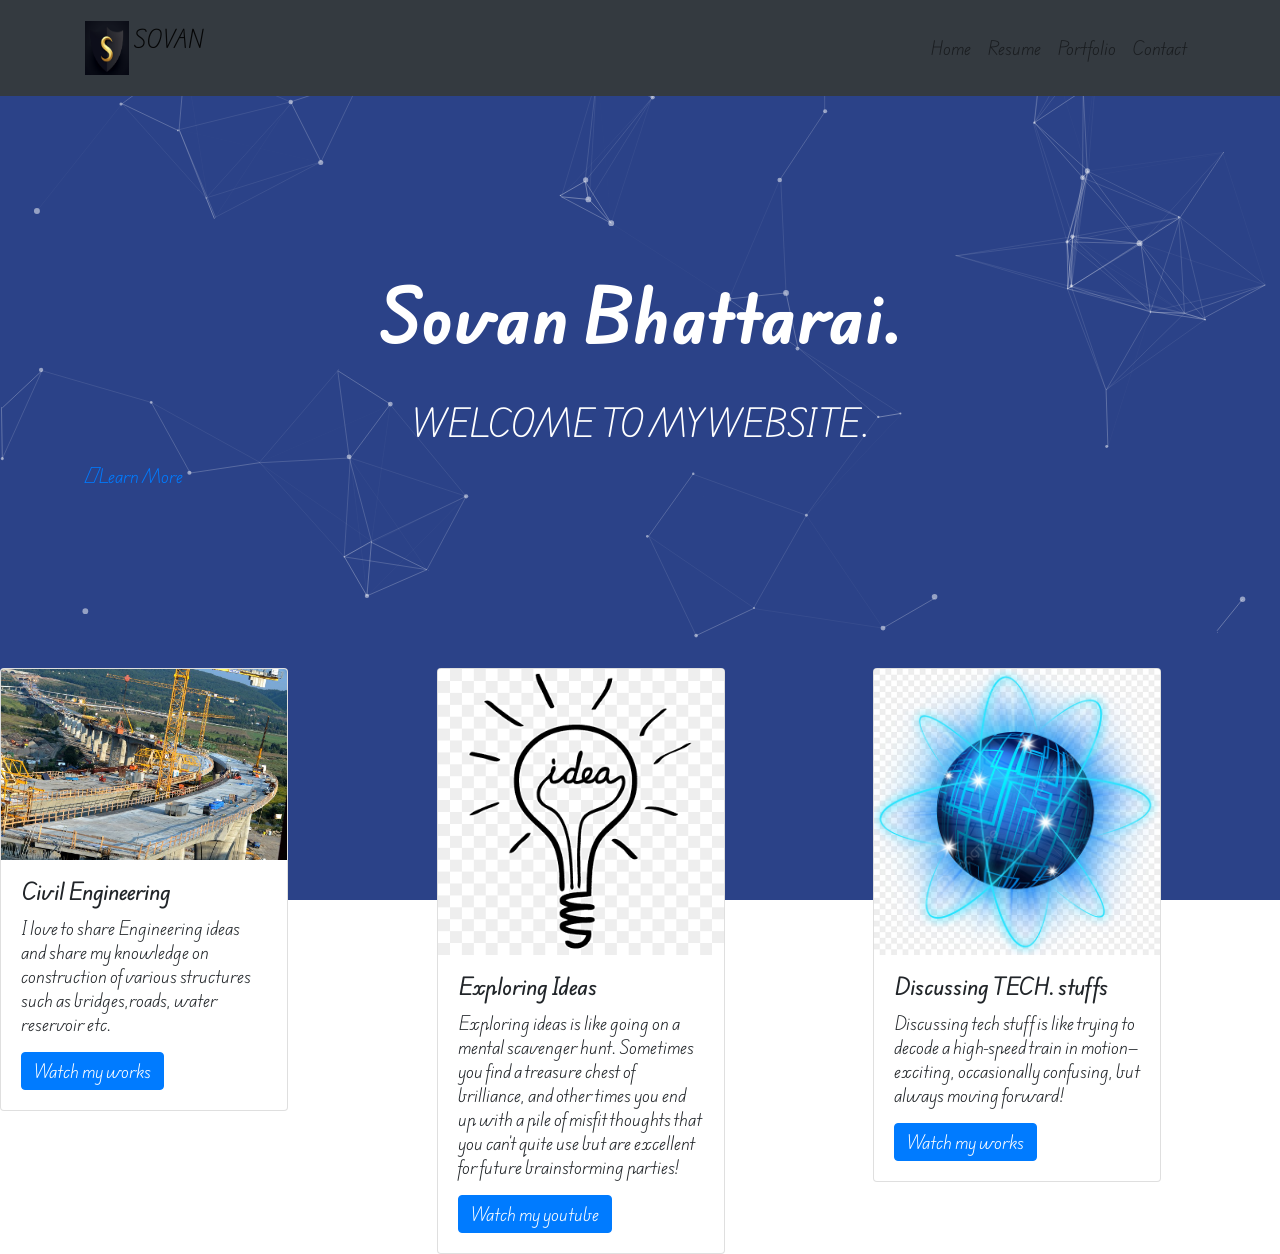
==== index.html @ 35621a96 "first commit" ====
<!DOCTYPE html>
<html lang="en" dir="ltr">
<head>
    <meta charset="utf-8">
<meta name="viewport" content="width=device-width, initial-scale=1.0">
<link rel="stylesheet" href="library/bootstrap/bootstrap.min.css">
<link rel="stylesheet" href="library/font-awesome/css/font-awesome.min.css">
<link rel="stylesheet" href="css/animate.css">
<link rel="stylesheet" href="css/normalize.css">
<link rel="stylesheet" href="css/custom.css">

<!-- title --> 
 <

    <title>Shovan Bhattarai</title>
    <link rel="icon" type="image/png" href="img/title.png">
</head>
<body>
    <!-- navigation -->
     <header>
       
      <nav class="navbar navbar-expand-lg navbar-light bg-body-tertiary bg-dark fixed-top py-3">
        <div class="container">
                <a class="navbar-brand" href="#">
                <img src="img/title.png" alt="Bootstrap" width="44" height="54" class="d-inline-block align-text-top ml-auto">
                  SOVAN </a>
              <button class="navbar-toggler" type="button" data-bs-toggle="collapse" data-bs-target="#navbarNav" aria-controls="navbarNav" aria-expanded="false" aria-label="Toggle navigation">
                <span class="navbar-toggler-icon"></span>
              </button>
              <div class="collapse navbar-collapse" id="navbarNav">
                <ul class="navbar-nav ml-auto">
                  
                  <li class="nav-item">
                    <a class="nav-link" href="#home">Home</a>
                  
                  <li class="nav-item">
                    <a class="nav-link" href="resume">Resume</a>
                  </li>
                  <li class="nav-item">
                    <a class="nav-link" href="portfolio">Portfolio</a>
                  </li>
                  <li class="nav-item">
                    <a class="nav-link" href="contact">Contact</a>
                 
                </ul>
              </div>
            </div>
        </div>
          </nav>
     </header>
    
    <!-- home --> 
     <section id="home">
        <div id="particles-js"></div>
        <div class="container">
         <div class="row">
            <div class="col-md-12 justify-content-center">
            <h1 id="name">Sovan Bhattarai.</h1>
            <p id="tagline">WELCOME TO MY WEBSITE.</p>
            <a href="#resume" id="Learn More"><i class="fa-angle-down "></i> Learn More</a>
            </div>
         </div>
        </div>
     </section>
    <!-- resume --> 
    <section id="resume">
        <div class="container ">
        <div class="row">
         <h2 class="title text-center w-100 py-4">Hi, there</h2>
         <p class="about text-center w-75 mx-auto w-100"> I am Sovan Bhattarai.</p>
         </div>
        </div>
         <div class="row">
            <h2 class="title text-center w-100">And I Love.</h2>
         </div>
         <div class="row">
            <div class="col-md-4">
                <div class="card" style="max-width: 18rem;">
                    <img src="img/civil.jpg" class="card-img-top" alt="Civil Engineering">
                    <div class="card-body">
                      <h5 class="card-title">Civil Engineering</h5>
                      <p class="card-text">I love to share Engineering ideas and share my knowledge on construction of various structures such as bridges,roads, water reservoir etc.</p>
                      <a href="http://www.youtube.com/@aviyantriki2805" class="btn btn-primary">Watch my works</a>
                    </div>
                </div>              
            </div>
            <div class="col-md-4">
                <div class="card" style="max-width: 18rem;">
                    <img src="img/idea.png" class="card-img-top" alt="Exploring Ideas">
                    <div class="card-body">
                      <h5 class="card-title">Exploring Ideas</h5>
                      <p class="card-text">Exploring ideas is like going on a mental scavenger hunt. Sometimes you find a treasure chest of brilliance, and other times you end up with a pile of misfit thoughts that you can’t quite use but are excellent for future brainstorming parties!</p>
                      <a href="http://www.youtube.com/@aviyantriki2805" class="btn btn-primary">Watch my youtube</a>
                    </div>
                </div>              
            </div>
            <div class="col-md-4">
                <div class="card" style="max-width: 18rem;">
                    <img src="img/tech.jpg" class="card-img-top" alt="Discussing TECH. stuffs">
                    <div class="card-body">
                      <h5 class="card-title">Discussing TECH. stuffs</h5>
                      <p class="card-text">Discussing tech stuff is like trying to decode a high-speed train in motion—exciting, occasionally confusing, but always moving forward!</p>
                      <a href="http://www.youtube.com/@aviyantriki2805" class="btn btn-primary">Watch my works</a>
                    </div>
                </div>              
            </div>
         </div>
         
         </div>   
    </section>
    <!-- portfolio --> 
    <section id="portfolio"></section>
    <!-- contact --> 
    <section id="contact"></section>
    <!-- footer --> 
    <section id="footer"></section>
   
    
    


    <script type="text/javascript" src="js/jquery-3.1.1.min.js"></script>
    <script type="text/javascript" src="js/bootstrap.min.js"></script>
    <script type="text/javascript" src="js/smooth-scroll.js"></script>
    <script type="text/javascript" src="js/wow.js"></script>
    <script type="text/javascript" src="js/particles.js"></script>
    <script type="text/javascript" src="js/app.js"></script>
</body>
</html>
---- css/custom.css ----
@import url('https://fonts.googleapis.com/css2?family=Edu+AU+VIC+WA+NT+Hand:wght@400..700&display=swap');
/* common css */
html,
body{
    margin: auto;
    padding:auto;
    font-family: "Edu AU VIC WA NT Hand", cursive;
}
/* header */
.navbar-brand{
    font-size: 1.3rem;
    color: #fff;
}
.nav-link{
    font-size: 1.2 rem;

}
#home{
    width: 100%;
    min-height: auto;

}
#particles-js{
    width: 100%;
    min-height: 100vh;
    position: absolute;
    top: 0; left: 0;
    background: #2b4288;
}
#name{
    margin-top: 16rem;
    font-size: 4rem;
    color: #fff;
    text-align: center;   
    font-weight: bold;
}
#tagline{
    margin-top: 1rem;
    font-size: 2rem;
    color: #fff;
    text-align: center;
}
#Learn-More{
    padding: .4rem 1rem;
    max-width: 18rem;
    margin: 0 auto;
    display: block;
    border: 2px solid #ad1717;
    border-radius: 2rem;
}
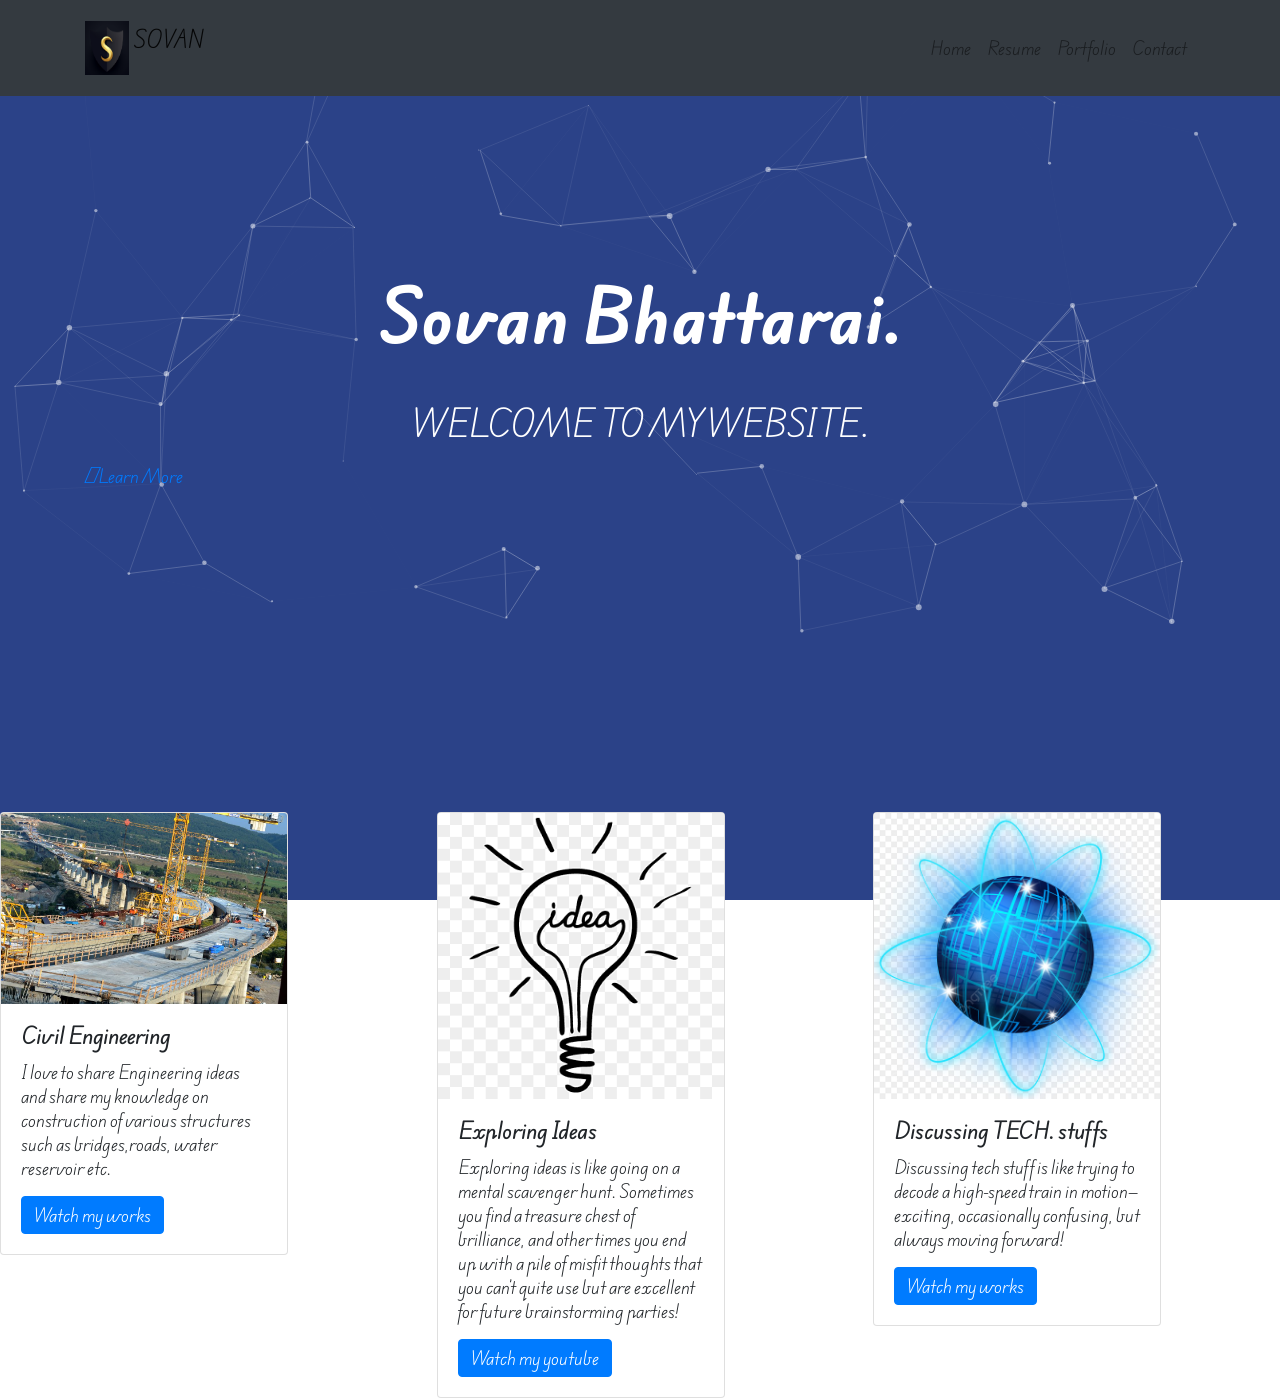
==== commit 3bd60e66: "2nd" ====
--- a/index.html
+++ b/index.html
@@ -52,7 +52,7 @@
     <!-- home --> 
      <section id="home">
         <div id="particles-js"></div>
-        <div class="container">
+        <div class="container"  >
          <div class="row">
             <div class="col-md-12 justify-content-center">
             <h1 id="name">Sovan Bhattarai.</h1>
@@ -63,14 +63,14 @@
         </div>
      </section>
     <!-- resume --> 
-    <section id="resume">
-        <div class="container ">
-        <div class="row">
-         <h2 class="title text-center w-100 py-4">Hi, there</h2>
+    <section id="resume py-0">
+        <div class="container py-5 ">
+        <div class="row ">
+         <h2 class="title text-center w-100 ">Hi, there</h2>
          <p class="about text-center w-75 mx-auto w-100"> I am Sovan Bhattarai.</p>
          </div>
         </div>
-         <div class="row">
+         <div class="row py-5">
             <h2 class="title text-center w-100">And I Love.</h2>
          </div>
          <div class="row">
--- a/css/custom.css
+++ b/css/custom.css
@@ -47,4 +47,11 @@
     display: block;
     border: 2px solid #ad1717;
     border-radius: 2rem;
+}
+/* resume */
+#resume{
+    width: 100%;
+    height: auto;
+    font-style: italic;
+    color:#070707
 }
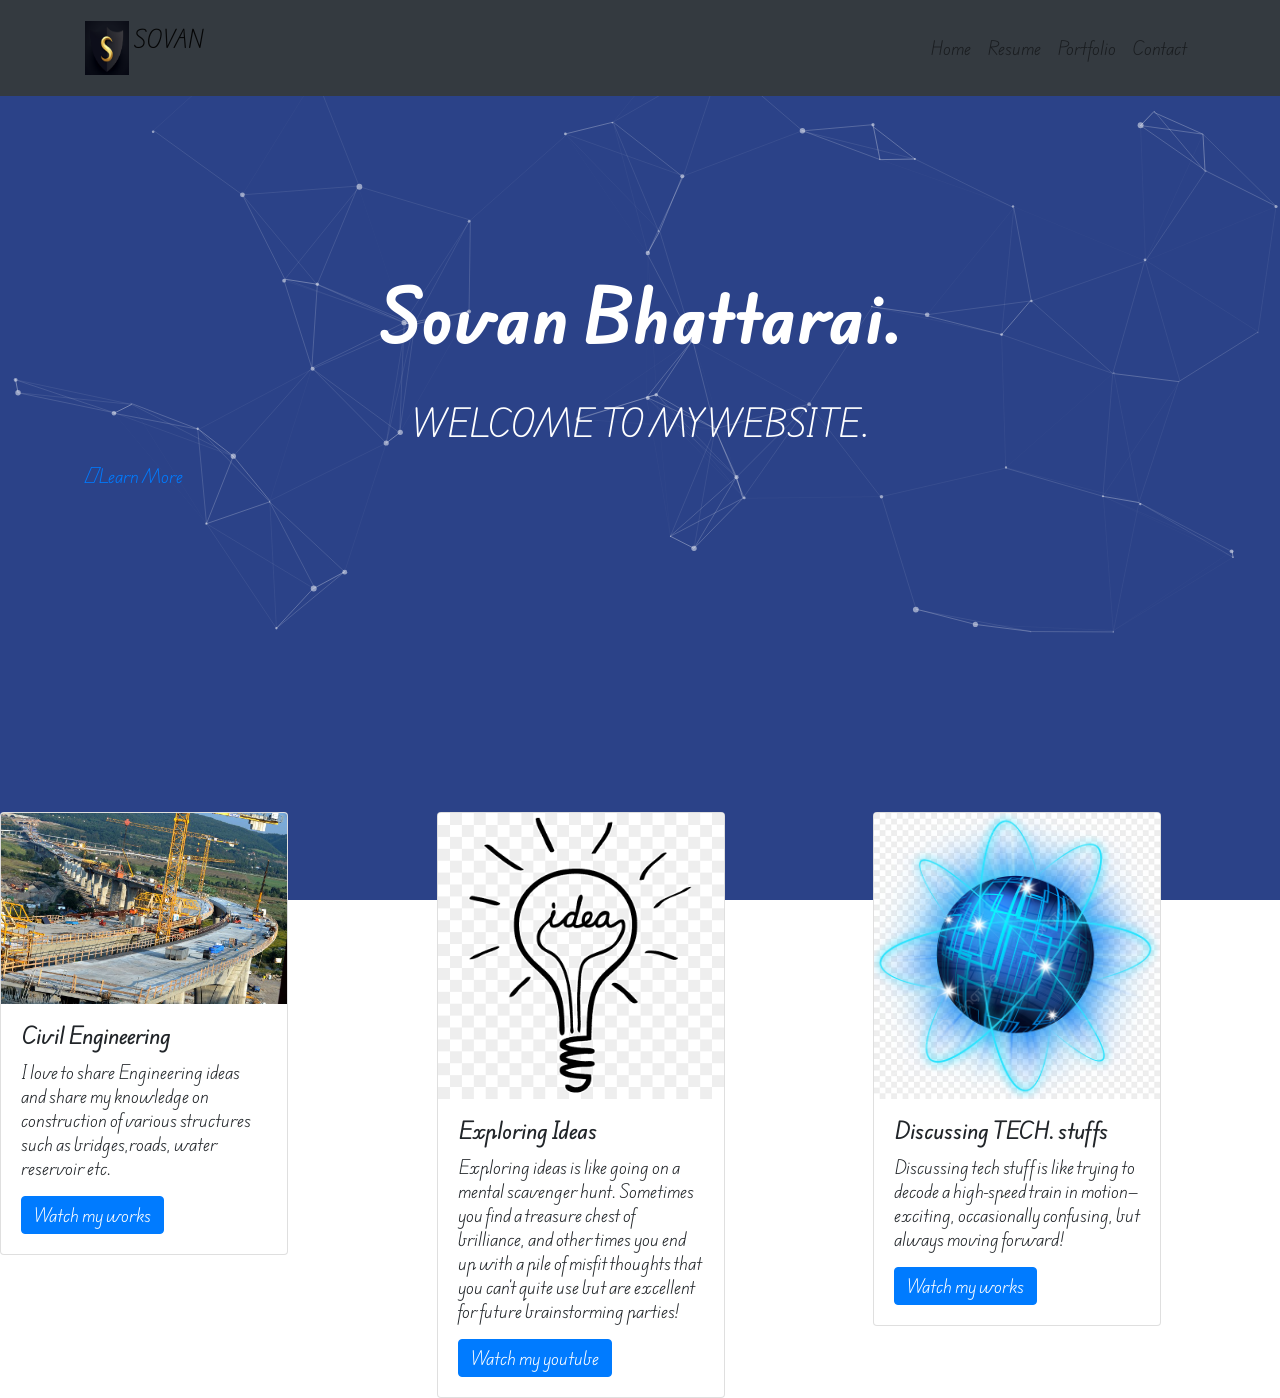
==== commit 9a73c84a: "Fix: Corrected resume link to use full filename and extension" ====
--- a/index.html
+++ b/index.html
@@ -8,7 +8,8 @@
 <link rel="stylesheet" href="css/animate.css">
 <link rel="stylesheet" href="css/normalize.css">
 <link rel="stylesheet" href="css/custom.css">
-
+<script async src="https://pagead2.googlesyndication.com/pagead/js/adsbygoogle.js?client=ca-pub-3353717344440372"
+     crossorigin="anonymous"></script>
 <!-- title --> 
  <
 
